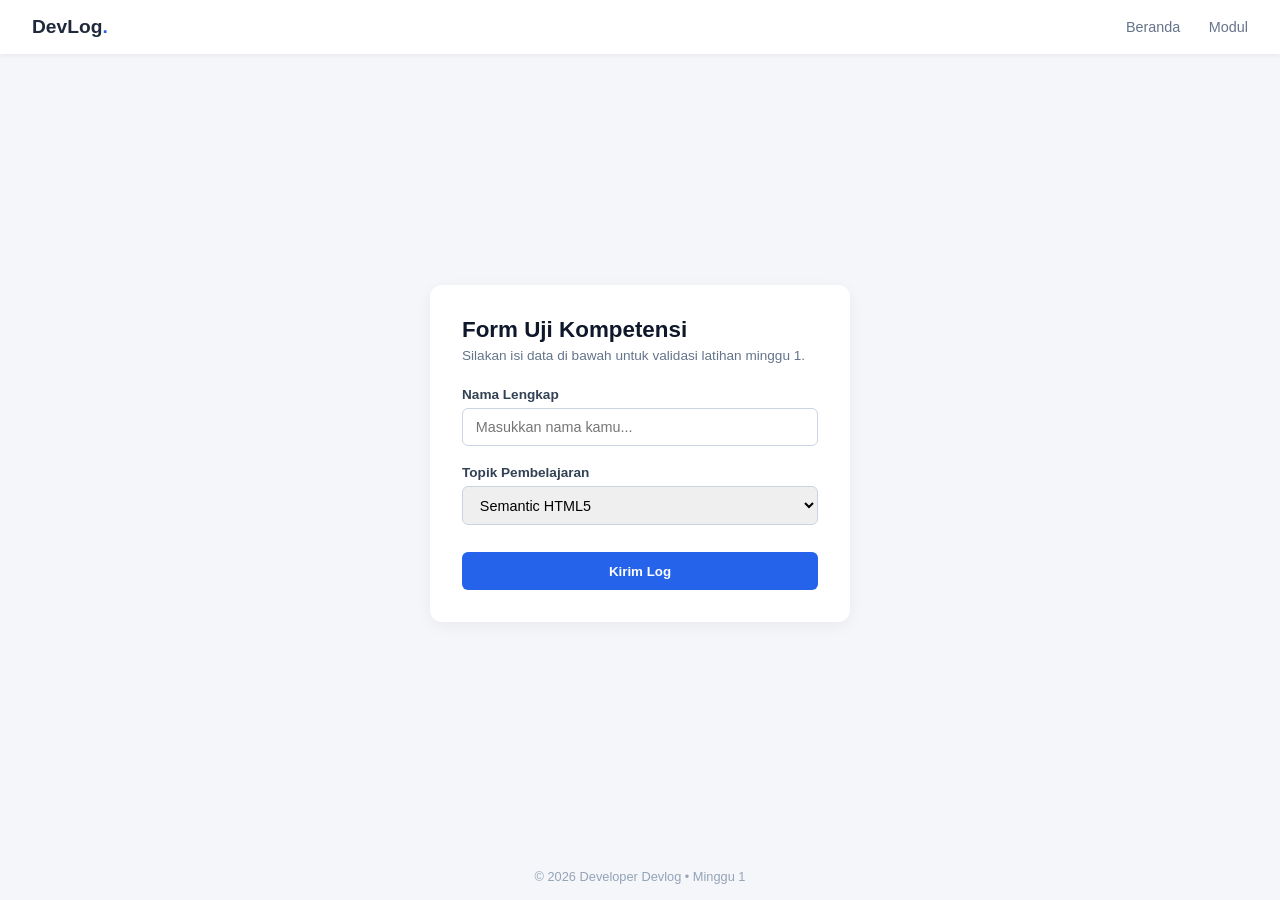
==== index.html @ b9085295 "Add files via upload" ====
<!DOCTYPE html>
<html lang="id">
<head>
    <title>Sesi Latihan - Web Fundamentals</title>
    <link rel="stylesheet" href="style.css">
</head>
<body>

    <header class="navbar">
        <div class="logo">DevLog<span>.</span></div>
        <nav>
            <a href="#">Beranda</a>
            <a href="#">Modul</a>
        </nav>
    </header>

    <main class="container">
        <section class="card">
            <h2>Form Uji Kompetensi</h2>
            <p class="subtitle">Silakan isi data di bawah untuk validasi latihan minggu 1.</p>

            <form action="#" class="form-group">
                <div class="input-box">
                    <label for="nama">Nama Lengkap</label>
                    <input type="text" id="nama" placeholder="Masukkan nama kamu..." required>
                </div>

                <div class="input-box">
                    <label for="topik">Topik Pembelajaran</label>
                    <select id="topik">
                        <option value="html">Semantic HTML5</option>
                        <option value="css">CSS Basics</option>
                        <option value="js">JavaScript Intro</option>
                    </select>
                </div>

                <button type="submit" class="btn-primary">Kirim Log</button>
            </form>
        </section>
    </main>

    <footer>
        <p>&copy; 2026 Developer Devlog &bull; Minggu 1</p>
    </footer>

    <script src="script.js"></script>
</body>
</html>
---- style.css ----
* {
    margin: 0;
    padding: 0;
    box-sizing: border-box;
    font-family: 'Segoe UI', Tahoma, Geneva, Verdana, sans-serif;
}

body {
    background-color: #f4f6f9;
    color: #333;
    display: flex;
    flex-direction: column;
    min-height: 100vh;
}

.navbar {
    background-color: #ffffff;
    padding: 1rem 2rem;
    display: flex;
    justify-content: space-between;
    align-items: center;
    box-shadow: 0 2px 4px rgba(0,0,0,0.05);
}

.logo {
    font-size: 1.2rem;
    font-weight: bold;
    color: #1e293b;
}

.logo span { color: #2563eb; }

.navbar nav a {
    margin-left: 1.5rem;
    text-decoration: none;
    color: #64748b;
    font-size: 0.9rem;
}

/* Main Container & Card */
.container {
    flex: 1;
    display: flex;
    justify-content: center;
    align-items: center;
    padding: 2rem;
}

.card {
    background: #ffffff;
    padding: 2rem;
    border-radius: 12px;
    box-shadow: 0 4px 15px rgba(0, 0, 0, 0.05);
    width: 100%;
    max-width: 420px;
}

.card h2 {
    font-size: 1.4rem;
    color: #0f172a;
    margin-bottom: 0.3rem;
}

.subtitle {
    font-size: 0.85rem;
    color: #64748b;
    margin-bottom: 1.5rem;
}

/* Form Styling */
.form-group {
    display: flex;
    flex-direction: column;
    gap: 1.2rem;
}

.input-box {
    display: flex;
    flex-direction: column;
    gap: 0.4rem;
}

.input-box label {
    font-size: 0.85rem;
    font-weight: 600;
    color: #334155;
}

.input-box input, 
.input-box select {
    padding: 0.6rem 0.8rem;
    border: 1px solid #cbd5e1;
    border-radius: 6px;
    font-size: 0.9rem;
    outline: none;
}

.input-box input:focus, 
.input-box select:focus {
    border-color: #2563eb;
}

.btn-primary {
    background-color: #2563eb;
    color: white;
    border: none;
    padding: 0.7rem;
    border-radius: 6px;
    font-weight: 600;
    cursor: pointer;
    margin-top: 0.5rem;
}

.btn-primary:hover {
    background-color: #1d4ed8;
}

footer {
    text-align: center;
    padding: 1rem;
    font-size: 0.8rem;
    color: #94a3b8;
}
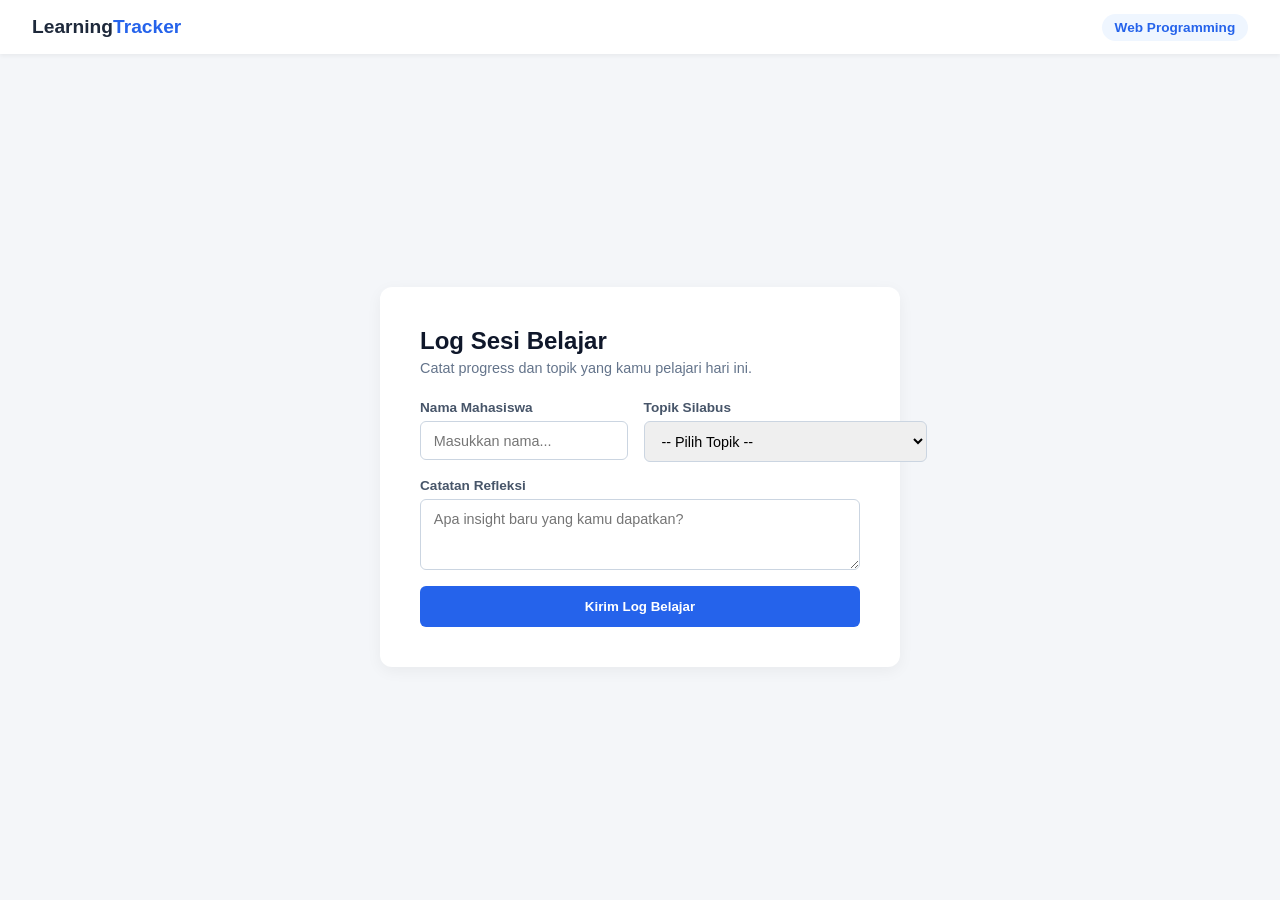
==== commit da00f169: "fix: struktur folder utama" ====
--- a/index.html
+++ b/index.html
@@ -1,47 +1,55 @@
 <!DOCTYPE html>
 <html lang="id">
 <head>
-    <title>Sesi Latihan - Web Fundamentals</title>
+    <meta charset="UTF-8">
+    <meta name="viewport" content="width=device-width, initial-scale=1.0">
+    <title>Learning Tracker - Pemweb</title>
     <link rel="stylesheet" href="style.css">
 </head>
 <body>
 
     <header class="navbar">
-        <div class="logo">DevLog<span>.</span></div>
+        <div class="logo">Learning<span>Tracker</span></div>
         <nav>
-            <a href="#">Beranda</a>
-            <a href="#">Modul</a>
+            <span class="badge">Web Programming</span>
         </nav>
     </header>
 
     <main class="container">
         <section class="card">
-            <h2>Form Uji Kompetensi</h2>
-            <p class="subtitle">Silakan isi data di bawah untuk validasi latihan minggu 1.</p>
+            <h2>Log Sesi Belajar</h2>
+            <p class="subtitle">Catat progress dan topik yang kamu pelajari hari ini.</p>
 
-            <form action="#" class="form-group">
-                <div class="input-box">
-                    <label for="nama">Nama Lengkap</label>
-                    <input type="text" id="nama" placeholder="Masukkan nama kamu..." required>
+            <form id="logForm">
+                <div class="grid-inputs">
+                    <div class="input-box">
+                        <label for="nama">Nama Mahasiswa</label>
+                        <input type="text" id="nama" placeholder="Masukkan nama..." required>
+                    </div>
+
+                    <div class="input-box">
+                        <label for="topik">Topik Silabus</label>
+                        <select id="topik" required>
+                            <option value="">-- Pilih Topik --</option>
+                            <option value="HTML Basics">HTML5 Semantik</option>
+                            <option value="CSS Styling">CSS Selectors & Box Model</option>
+                            <option value="CSS Layout">CSS Layout (Flexbox & Grid)</option>
+                            <option value="Responsive Web">Responsive Design & Media Queries</option>
+                        </select>
+                    </div>
                 </div>
 
                 <div class="input-box">
-                    <label for="topik">Topik Pembelajaran</label>
-                    <select id="topik">
-                        <option value="html">Semantic HTML5</option>
-                        <option value="css">CSS Basics</option>
-                        <option value="js">JavaScript Intro</option>
-                    </select>
+                    <label for="refleksi">Catatan Refleksi</label>
+                    <textarea id="refleksi" rows="3" placeholder="Apa insight baru yang kamu dapatkan?" required></textarea>
                 </div>
 
-                <button type="submit" class="btn-primary">Kirim Log</button>
+                <button type="submit" class="btn-primary">Kirim Log Belajar</button>
             </form>
+
+            <div id="notif" class="notif-box hidden"></div>
         </section>
     </main>
-
-    <footer>
-        <p>&copy; 2026 Developer Devlog &bull; Minggu 1</p>
-    </footer>
 
     <script src="script.js"></script>
 </body>
--- a/style.css
+++ b/style.css
@@ -12,14 +12,13 @@
     flex-direction: column;
     min-height: 100vh;
 }
-
 .navbar {
     background-color: #ffffff;
     padding: 1rem 2rem;
     display: flex;
     justify-content: space-between;
     align-items: center;
-    box-shadow: 0 2px 4px rgba(0,0,0,0.05);
+    box-shadow: 0 2px 4px rgba(0, 0, 0, 0.05);
 }
 
 .logo {
@@ -28,96 +27,126 @@
     color: #1e293b;
 }
 
-.logo span { color: #2563eb; }
-
-.navbar nav a {
-    margin-left: 1.5rem;
-    text-decoration: none;
-    color: #64748b;
-    font-size: 0.9rem;
+.logo span {
+    color: #2563eb;
 }
 
-/* Main Container & Card */
+.badge {
+    background-color: #eff6ff;
+    color: #2563eb;
+    padding: 0.4rem 0.8rem;
+    border-radius: 20px;
+    font-size: 0.85rem;
+    font-weight: 600;
+}
+
 .container {
     flex: 1;
     display: flex;
     justify-content: center;
     align-items: center;
-    padding: 2rem;
+    padding: 2rem 1rem;
 }
 
 .card {
     background: #ffffff;
-    padding: 2rem;
+    padding: 2.5rem;
     border-radius: 12px;
     box-shadow: 0 4px 15px rgba(0, 0, 0, 0.05);
     width: 100%;
-    max-width: 420px;
+    max-width: 520px;
 }
 
 .card h2 {
-    font-size: 1.4rem;
     color: #0f172a;
     margin-bottom: 0.3rem;
 }
 
 .subtitle {
-    font-size: 0.85rem;
     color: #64748b;
+    font-size: 0.9rem;
     margin-bottom: 1.5rem;
 }
 
-/* Form Styling */
-.form-group {
-    display: flex;
-    flex-direction: column;
-    gap: 1.2rem;
+.grid-inputs {
+    display: grid;
+    grid-template-columns: 1fr 1fr;
+    gap: 1rem;
 }
 
 .input-box {
     display: flex;
     flex-direction: column;
-    gap: 0.4rem;
+    margin-bottom: 1rem;
 }
 
 .input-box label {
     font-size: 0.85rem;
     font-weight: 600;
-    color: #334155;
+    color: #475569;
+    margin-bottom: 0.4rem;
 }
 
-.input-box input, 
-.input-box select {
-    padding: 0.6rem 0.8rem;
+.input-box input,
+.input-box select,
+.input-box textarea {
+    padding: 0.65rem 0.8rem;
     border: 1px solid #cbd5e1;
     border-radius: 6px;
     font-size: 0.9rem;
     outline: none;
+    transition: border-color 0.2s;
 }
 
-.input-box input:focus, 
-.input-box select:focus {
+.input-box input:focus,
+.input-box select:focus,
+.input-box textarea:focus {
     border-color: #2563eb;
 }
 
 .btn-primary {
+    width: 100%;
     background-color: #2563eb;
     color: white;
     border: none;
-    padding: 0.7rem;
+    padding: 0.8rem;
     border-radius: 6px;
     font-weight: 600;
     cursor: pointer;
-    margin-top: 0.5rem;
+    transition: background-color 0.2s;
 }
 
 .btn-primary:hover {
     background-color: #1d4ed8;
 }
 
-footer {
+.notif-box {
+    margin-top: 1rem;
+    padding: 0.8rem;
+    border-radius: 6px;
+    font-size: 0.85rem;
     text-align: center;
-    padding: 1rem;
-    font-size: 0.8rem;
-    color: #94a3b8;
+}
+
+.notif-box.success {
+    background-color: #dcfce7;
+    color: #15803d;
+}
+
+.hidden {
+    display: none;
+}
+
+@media (max-width: 768px) {
+    .grid-inputs {
+        grid-template-columns: 1fr;
+    }
+
+    .card {
+        padding: 1.5rem;
+    }
+
+    .navbar {
+        padding: 1rem;
+    }
 }
